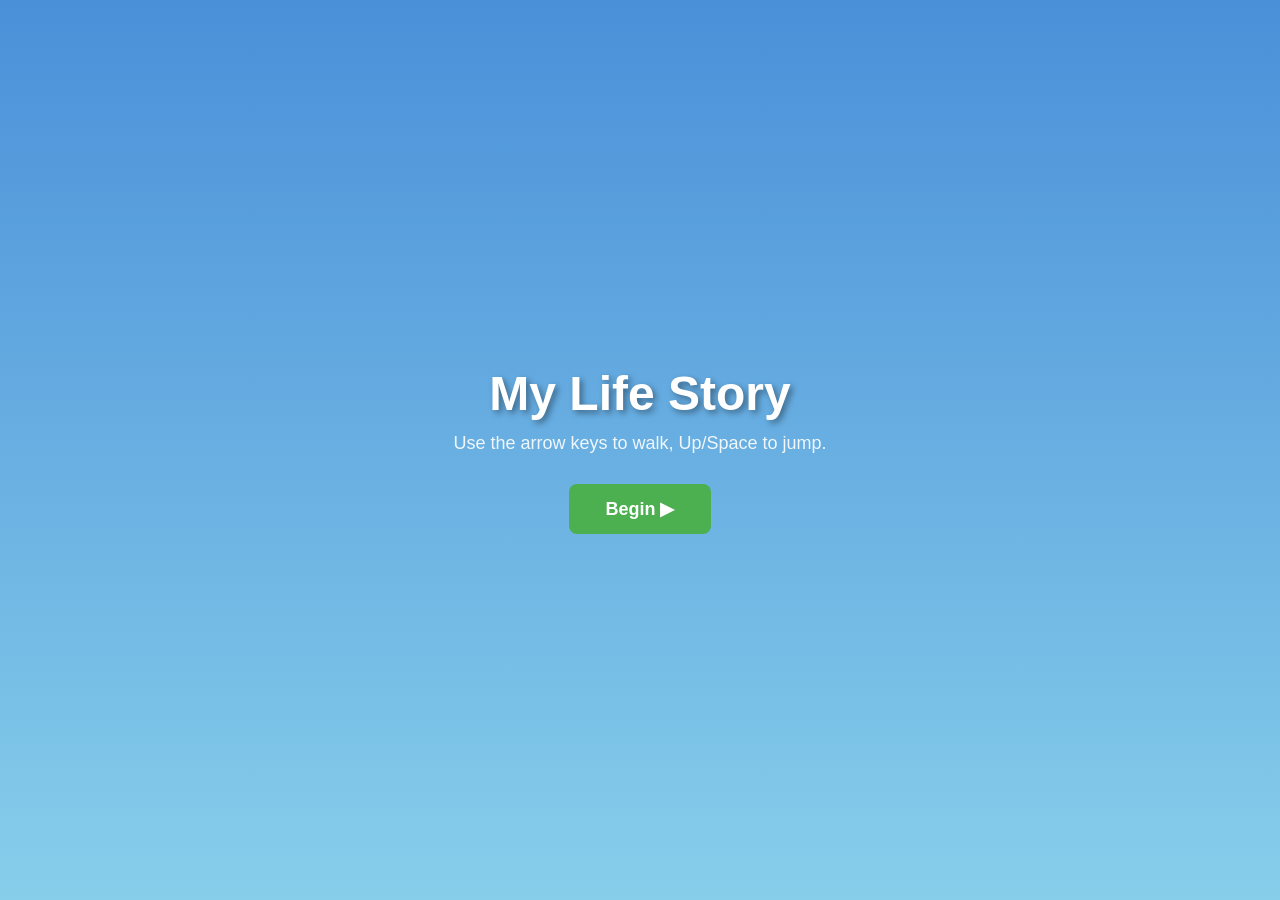
==== Game/index.html @ 0151e497 "first commit" ====
<!DOCTYPE html>
<html lang="en">
<head>
  <meta charset="UTF-8">
  <meta name="viewport" content="width=device-width, initial-scale=1.0">
  <title>Life Story Engine</title>
  <link rel="stylesheet" href="style.css">
  <!-- Phaser 3 engine (CDN — Phase 1 prototype stage) -->
  <script src="https://cdn.jsdelivr.net/npm/phaser@3.55.2/dist/phaser.js"></script>
</head>
<body>
  <!-- Game canvas layer -->
  <div id="game-container"></div>

  <!-- Ambient zone caption (Phase 5 — fades in/out on Dark Zone enter/exit) -->
  <div id="zone-text" class="hidden"></div>

  <!-- DOM modal overlay (Phase 6 — Option 1 style, popIn animation) -->
  <div id="ui-layer" class="hidden">
    <div class="modal">
      <span id="close-btn" class="close">&times;</span>
      <span id="modal-date" class="date"></span>
      <h2 id="modal-title"></h2>
      <img id="modal-img" src="" alt="Life event" style="display:none;">
      <p id="modal-text"></p>
      <button id="continue-btn">Continue Journey</button>
    </div>
  </div>

  <!-- Intro title card (Phase 8) -->
  <div id="title-card">
    <h1 id="title-heading">My Life Story</h1>
    <p id="title-sub">Use the arrow keys to walk, Up/Space to jump.</p>
    <button id="start-btn">Begin ▶</button>
  </div>

  <script src="game.js"></script>
</body>
</html>
---- Game/style.css ----
body, html {
  margin: 0; padding: 0;
  width: 100%; height: 100%;
  background-color: #87CEEB; /* base sky color */
  font-family: 'Segoe UI', Tahoma, Geneva, Verdana, sans-serif;
  overflow: hidden;
}

#game-container {
  width: 100%; height: 100%;
  position: absolute; top: 0; left: 0; z-index: 1;
}

/* ---------- Ambient zone caption (Phase 5) ---------- */
#zone-text {
  position: absolute; top: 40px; width: 100%; text-align: center;
  z-index: 5; font-size: 32px; color: #fff; font-weight: bold;
  text-shadow: 3px 3px 6px rgba(0,0,0,0.8);
  letter-spacing: 2px; transition: opacity 0.5s;
  pointer-events: none;
}
#zone-text.hidden { opacity: 0; }

/* ---------- DOM modal overlay (Phase 6, Option 1 style) ---------- */
#ui-layer {
  position: absolute; top: 0; left: 0;
  width: 100%; height: 100%;
  background: rgba(0,0,0,0.7);
  z-index: 10;
  display: flex; justify-content: center; align-items: center;
}
#ui-layer.hidden { display: none; }

.modal {
  background: white; padding: 30px;
  border-radius: 12px; max-width: 500px; width: 90%;
  text-align: center; box-shadow: 0 10px 30px rgba(0,0,0,0.5);
  position: relative; animation: popIn 0.3s ease-out;
}
@keyframes popIn {
  0% { transform: scale(0.8); opacity: 0; }
  100% { transform: scale(1); opacity: 1; }
}

.close {
  position: absolute; top: 10px; right: 20px;
  font-size: 28px; cursor: pointer; color: #777;
  transition: color 0.2s;
}
.close:hover { color: #d32f2f; }

.date {
  display: block; font-weight: bold; color: #d32f2f;
  text-transform: uppercase; font-size: 14px; margin-bottom: 5px;
}
.modal h2 { margin: 10px 0 20px 0; color: #222; font-size: 24px; }
.modal img { max-width: 100%; border-radius: 8px; margin-bottom: 20px; }
.modal p { color: #555; line-height: 1.6; font-size: 16px; margin-bottom: 25px; }

.modal button {
  background: #4CAF50; color: white; border: none;
  padding: 12px 24px; border-radius: 8px; cursor: pointer;
  font-size: 16px; font-weight: bold; width: 100%;
  transition: background 0.3s, transform 0.1s;
}
.modal button:hover { background: #388E3C; transform: translateY(-2px); }
.modal button:active { transform: translateY(0); }

/* ---------- Intro title card (Phase 8) ---------- */
#title-card {
  position: absolute; top: 0; left: 0;
  width: 100%; height: 100%;
  background: linear-gradient(180deg, #4a90d9 0%, #87CEEB 100%);
  z-index: 20;
  display: flex; flex-direction: column;
  justify-content: center; align-items: center;
  color: #fff; text-align: center;
  transition: opacity 0.6s ease-out;
}
#title-card.hidden { opacity: 0; pointer-events: none; }
#title-heading { font-size: 48px; margin: 0 0 12px 0; text-shadow: 3px 3px 6px rgba(0,0,0,0.4); }
#title-sub { font-size: 18px; margin: 0 0 30px 0; opacity: 0.9; }
#start-btn {
  background: #4CAF50; color: white; border: none;
  padding: 14px 36px; border-radius: 8px; cursor: pointer;
  font-size: 18px; font-weight: bold;
  transition: background 0.3s, transform 0.1s;
}
#start-btn:hover { background: #388E3C; transform: translateY(-2px); }
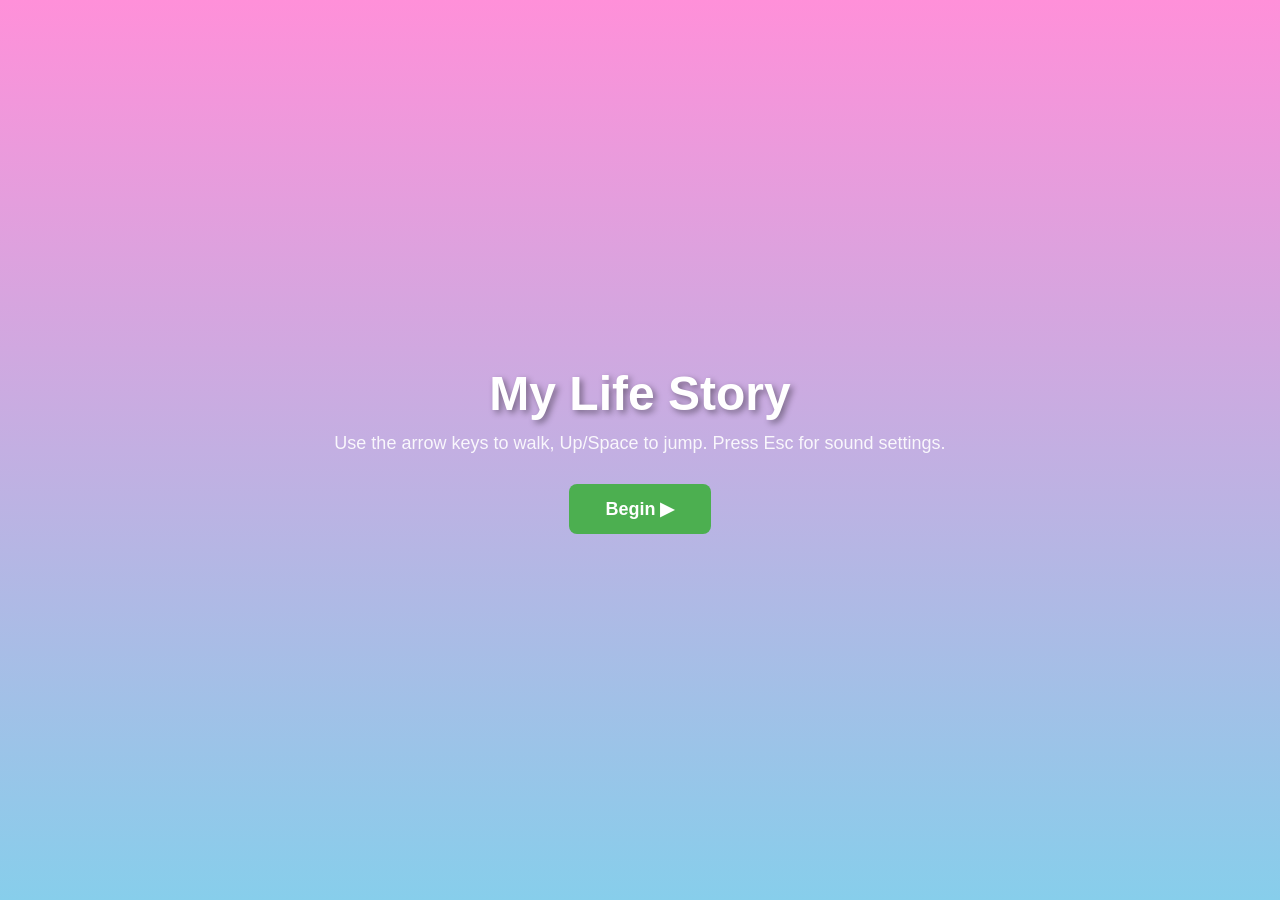
==== commit 0dd6c035: "feat: implement Phase 8 audio system with sound manager Add complete audio implementation: backgroun" ====
--- a/Game/index.html
+++ b/Game/index.html
@@ -27,13 +27,33 @@
     </div>
   </div>
 
+  <!-- Sound settings (Phase 8) — gear sits above the game, below the modals -->
+  <button id="settings-btn" type="button" title="Sound settings" aria-label="Sound settings">⚙</button>
+
+  <div id="settings-layer" class="hidden">
+    <div class="modal">
+      <span id="settings-close" class="close">&times;</span>
+      <h2>Sound</h2>
+      <label class="slider-row" for="music-vol">
+        <span>Music</span>
+        <input type="range" id="music-vol" min="0" max="100" step="1">
+      </label>
+      <label class="slider-row" for="sfx-vol">
+        <span>Effects</span>
+        <input type="range" id="sfx-vol" min="0" max="100" step="1">
+      </label>
+      <button id="settings-done" type="button">Close</button>
+    </div>
+  </div>
+
   <!-- Intro title card (Phase 8) -->
   <div id="title-card">
     <h1 id="title-heading">My Life Story</h1>
-    <p id="title-sub">Use the arrow keys to walk, Up/Space to jump.</p>
+    <p id="title-sub">Use the arrow keys to walk, Up/Space to jump. Press Esc for sound settings.</p>
     <button id="start-btn">Begin ▶</button>
   </div>
 
+  <script src="sound_manager.js"></script>
   <script src="game.js"></script>
 </body>
 </html>
--- a/Game/style.css
+++ b/Game/style.css
@@ -1,7 +1,21 @@
+:root {
+  --sky-top: #ff90d9;
+  --sky-mid: #87CEEB;
+  --sky-bottom: #eaf6ff;
+}
+
+@media (prefers-color-scheme: dark) {
+  :root {
+    --sky-top: #0d1b2a;
+    --sky-mid: #1b3a5c;
+    --sky-bottom: #2c4a6e;
+  }
+}
+
 body, html {
   margin: 0; padding: 0;
   width: 100%; height: 100%;
-  background-color: #87CEEB; /* base sky color */
+  background: linear-gradient(180deg, var(--sky-top) 0%, var(--sky-mid) 55%, var(--sky-bottom) 100%);
   font-family: 'Segoe UI', Tahoma, Geneva, Verdana, sans-serif;
   overflow: hidden;
 }
@@ -70,7 +84,7 @@
 #title-card {
   position: absolute; top: 0; left: 0;
   width: 100%; height: 100%;
-  background: linear-gradient(180deg, #4a90d9 0%, #87CEEB 100%);
+  background: linear-gradient(180deg, var(--sky-top) 0%, var(--sky-mid) 100%);
   z-index: 20;
   display: flex; flex-direction: column;
   justify-content: center; align-items: center;
@@ -87,3 +101,40 @@
   transition: background 0.3s, transform 0.1s;
 }
 #start-btn:hover { background: #388E3C; transform: translateY(-2px); }
+
+/* ---------- Sound settings (Phase 8) ---------- */
+/* Gear sits above the canvas and the zone caption, under the modals. */
+#settings-btn {
+  position: absolute; top: 16px; right: 16px;
+  z-index: 6;
+  width: 44px; height: 44px;
+  border: none; border-radius: 50%;
+  background: rgba(0,0,0,0.45); color: #fff;
+  font-size: 22px; line-height: 1; cursor: pointer;
+  transition: background 0.3s, transform 0.1s;
+}
+#settings-btn:hover { background: rgba(0,0,0,0.7); transform: scale(1.08); }
+#settings-btn:active { transform: scale(1); }
+
+/* Same overlay treatment as #ui-layer, one step higher so it can be opened
+   while an event modal is showing. `.hidden` is per-element in this file — this
+   rule is what actually hides the menu. */
+#settings-layer {
+  position: absolute; top: 0; left: 0;
+  width: 100%; height: 100%;
+  background: rgba(0,0,0,0.7);
+  z-index: 15;
+  display: flex; justify-content: center; align-items: center;
+}
+#settings-layer.hidden { display: none; }
+#settings-layer .modal { max-width: 380px; }
+
+.slider-row {
+  display: flex; align-items: center; gap: 16px;
+  margin-bottom: 18px;
+  color: #555; font-size: 16px;
+}
+.slider-row > span { width: 70px; text-align: left; }
+.slider-row input[type="range"] {
+  flex: 1; accent-color: #4CAF50; cursor: pointer;
+}
